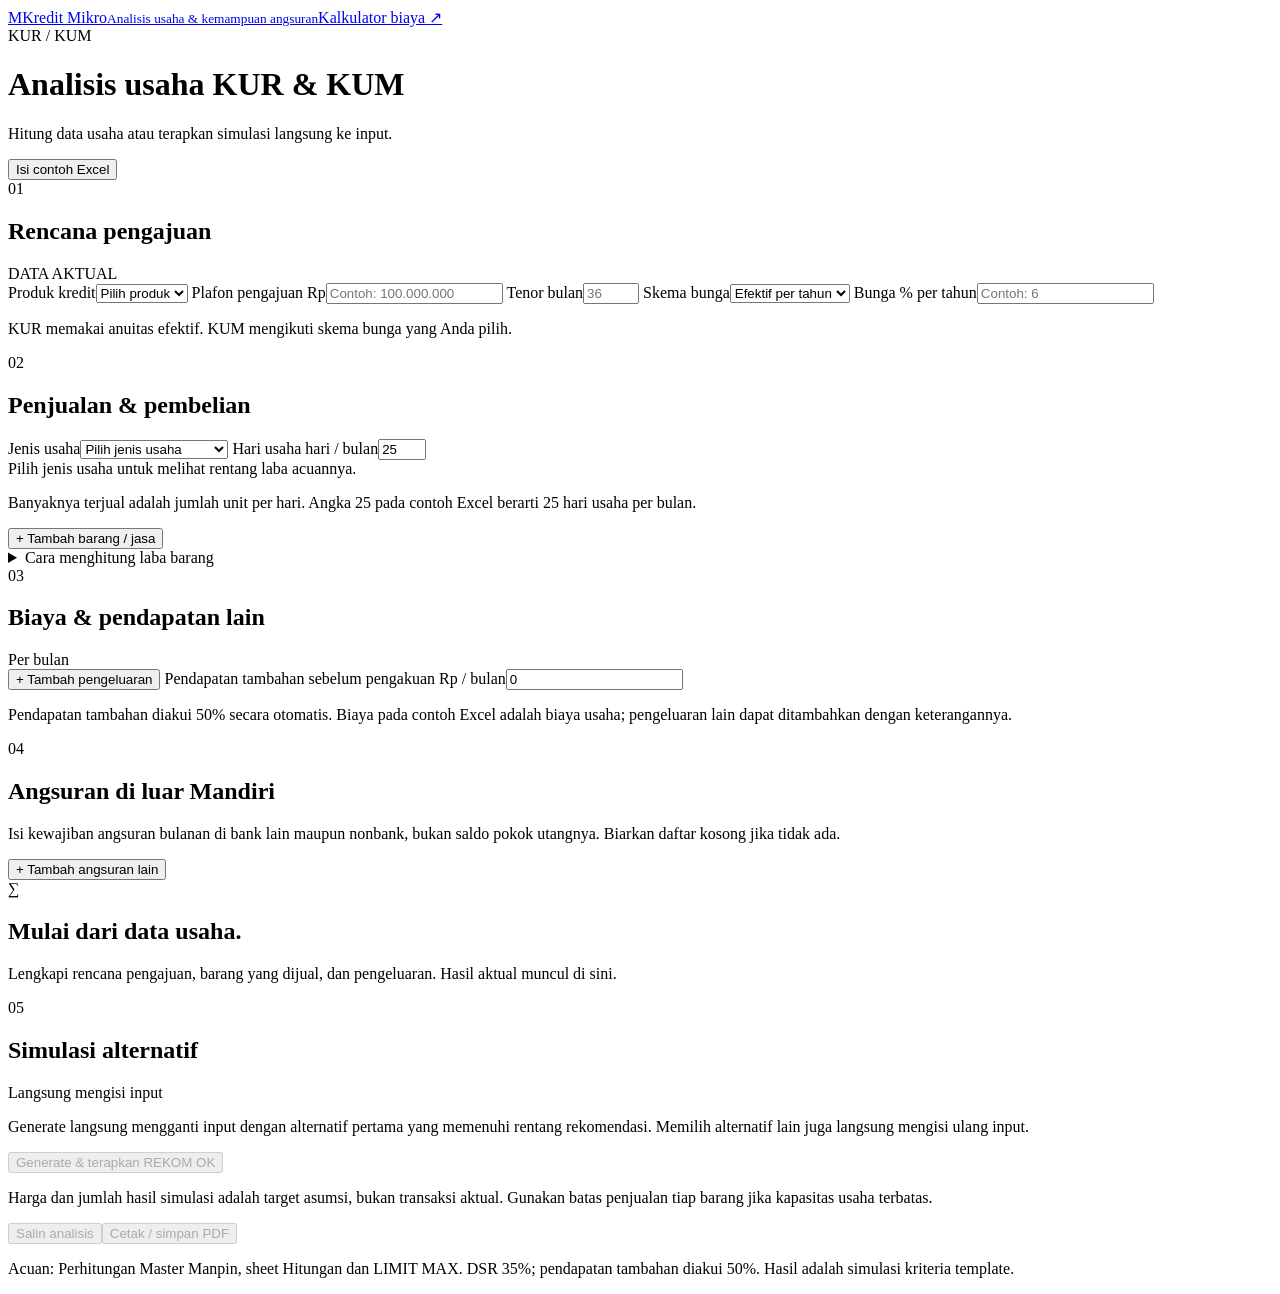
==== web/analisis.html @ 2b236a98 "Tambah analisis usaha dan simulasi KUR KUM" ====
<!doctype html>
<html lang="id">
<head>
  <meta charset="utf-8"><meta name="viewport" content="width=device-width,initial-scale=1">
  <meta name="theme-color" content="#102c51"><title>Analisis Usaha · Kredit Mikro</title>
  <link rel="stylesheet" href="/analisis.css">
  <script src="/usaha-engine.js" defer></script><script src="/analisis.js" defer></script>
</head>
<body>
<header><div class="topbar"><a href="/" class="brand"><span class="brand-mark">M</span><span>Kredit Mikro<small>Analisis usaha & kemampuan angsuran</small></span></a><a class="back" href="/">Kalkulator biaya <span aria-hidden="true">↗</span></a></div></header>
<main>
  <div class="intro"><div><div class="eyebrow">KUR / KUM</div><h1>Analisis usaha KUR & KUM</h1><p>Hitung data usaha atau terapkan simulasi langsung ke input.</p></div><button id="example" class="button secondary">Isi contoh Excel</button></div>
  <div class="layout">
  <form id="inputs" novalidate>
    <section class="card">
      <div class="section-head"><div><span class="step">01</span><h2>Rencana pengajuan</h2></div><span class="tag" data-state-label>DATA AKTUAL</span></div>
      <div class="grid two">
        <label>Produk kredit<select id="product"><option value="">Pilih produk</option><option value="KUR">KUR</option><option value="KUM">KUM</option></select></label>
        <label>Plafon pengajuan <span class="unit">Rp</span><input id="principal" type="text" inputmode="numeric" autocomplete="off" placeholder="Contoh: 100.000.000" data-money></label>
        <label>Tenor <span class="unit">bulan</span><input id="months" type="number" min="1" max="600" step="1" placeholder="36"></label>
        <label>Skema bunga<select id="scheme"><option value="efektif">Efektif per tahun</option><option value="flat">Flat per bulan</option></select></label>
        <label>Bunga <span class="unit" id="rateUnit">% per tahun</span><input id="rate" type="number" min="0" step="any" placeholder="Contoh: 6"></label>
      </div>
      <p class="hint">KUR memakai anuitas efektif. KUM mengikuti skema bunga yang Anda pilih.</p>
    </section>
    <section class="card">
      <div class="section-head"><div><span class="step">02</span><h2>Penjualan & pembelian</h2></div></div>
      <div class="grid two"><label>Jenis usaha<select id="sector"><option value="">Pilih jenis usaha</option><option value="jasa">Jasa</option><option value="makan">Warung makan</option><option value="pakaian">Pakaian jadi</option><option value="grosir">Grosir</option><option value="sembako">Kelontong / sembako</option><option value="produksi">Produksi</option></select></label>
      <label>Hari usaha <span class="unit">hari / bulan</span><input id="days" type="number" min="1" max="31" step="1" value="25"></label></div>
      <div id="sectorNote" class="notice">Pilih jenis usaha untuk melihat rentang laba acuannya.</div>
      <p class="hint">Banyaknya terjual adalah jumlah unit per hari. Angka 25 pada contoh Excel berarti 25 hari usaha per bulan.</p>
      <div id="items" class="rows"></div>
      <button type="button" class="button secondary add" id="addItem">+ Tambah barang / jasa</button>
      <details class="explain"><summary>Cara menghitung laba barang</summary><p>Penjualan = harga jual × banyaknya terjual per hari × hari usaha. Pembelian memakai harga beli dengan banyaknya yang sama. Persentase laba = (harga jual − harga beli) ÷ harga beli. Untuk jasa, harga beli diisi biaya langsung per unit layanan.</p></details>
    </section>
    <section class="card">
      <div class="section-head"><div><span class="step">03</span><h2>Biaya & pendapatan lain</h2></div><span class="tag">Per bulan</span></div>
      <div id="expenses" class="rows compact"></div>
      <button type="button" class="button secondary add" id="addExpense">+ Tambah pengeluaran</button>
      <label class="income-field">Pendapatan tambahan sebelum pengakuan <span class="unit">Rp / bulan</span><input id="otherIncome" type="text" inputmode="numeric" value="0" data-money></label>
      <p class="hint">Pendapatan tambahan diakui 50% secara otomatis. Biaya pada contoh Excel adalah biaya usaha; pengeluaran lain dapat ditambahkan dengan keterangannya.</p>
    </section>
    <section class="card">
      <div class="section-head"><div><span class="step">04</span><h2>Angsuran di luar Mandiri</h2></div></div>
      <p class="hint">Isi kewajiban angsuran bulanan di bank lain maupun nonbank, bukan saldo pokok utangnya. Biarkan daftar kosong jika tidak ada.</p>
      <div id="debts" class="rows compact"></div>
      <button type="button" class="button secondary add" id="addDebt">+ Tambah angsuran lain</button>
    </section>
  </form>
  <div class="outputs">
    <section class="card blank" id="emptyState"><span class="empty-icon" aria-hidden="true">∑</span><h2>Mulai dari data usaha.</h2><p>Lengkapi rencana pengajuan, barang yang dijual, dan pengeluaran. Hasil aktual muncul di sini.</p><ul id="validation"></ul></section>
    <div id="actual" hidden aria-live="polite">
      <section class="hero">
        <div class="hero-top"><span data-state-label>DATA AKTUAL</span><span id="status" class="status"></span></div>
        <h2 id="resultTitle"></h2><p id="resultReason"></p>
        <div class="hero-metrics"><div><span>Kapasitas angsuran Mandiri</span><strong id="capacity"></strong><small>35% pendapatan − angsuran lain</small></div><div><span>Cicilan pengajuan</span><strong id="installment"></strong><small id="coverage"></small></div></div>
      </section>
      <section class="card">
        <div class="section-head"><div><h2>Ringkasan per bulan</h2></div><span class="tag" data-state-label>DATA AKTUAL</span></div>
        <dl class="ledger" id="ledger"></dl>
        <div class="range-box"><span>Rentang kapasitas agar REKOM OK</span><strong id="targetRange"></strong><small>125–140% dari cicilan, sesuai sheet Hitungan</small></div>
        <div id="marginNote" class="notice"></div>
        <details class="explain"><summary>Lihat rincian barang & laba</summary><div class="table-scroll"><table><thead><tr><th>Barang / jasa</th><th>Unit/hari</th><th>Penjualan/bln</th><th>Laba harga</th></tr></thead><tbody id="itemResults"></tbody></table></div></details>
        <details class="explain"><summary>Dasar perhitungan & limit</summary><div id="method"></div><p>Rentang laba usaha ditampilkan sebagai pemeriksaan terpisah. Status REKOM OK mengikuti rasio pada template. Perhitungan agunan dan sheet LKN/Sheet3 tidak digunakan.</p></details>
      </section>
    </div>
    <section class="card alternatives" id="alternativesCard">
      <div class="section-head"><div><span class="step">05</span><h2>Simulasi alternatif</h2></div><span class="tag">Langsung mengisi input</span></div>
      <p>Generate langsung mengganti input dengan alternatif pertama yang memenuhi rentang rekomendasi. Memilih alternatif lain juga langsung mengisi ulang input.</p>
      <button class="button primary full" id="generate" disabled>Generate & terapkan REKOM OK</button>
      <p class="hint">Harga dan jumlah hasil simulasi adalah target asumsi, bukan transaksi aktual. Gunakan batas penjualan tiap barang jika kapasitas usaha terbatas.</p>
      <div id="simulation" hidden><label>Alternatif yang diterapkan<select id="candidate"></select></label><div id="scenarioDetail"></div></div>
      <button id="restore" class="button secondary full" hidden>Kembalikan data awal</button><div id="scenarioNotes"></div>
    </section>
    <div class="actions"><button id="copy" class="button secondary" disabled>Salin analisis</button><button id="print" class="button secondary" disabled>Cetak / simpan PDF</button></div>
    <p id="feedback" role="status"></p>
    <p class="source-note">Acuan: Perhitungan Master Manpin, sheet Hitungan dan LIMIT MAX. DSR 35%; pendapatan tambahan diakui 50%. Hasil adalah simulasi kriteria template.</p>
  </div>
  </div>
</main>
</body></html>
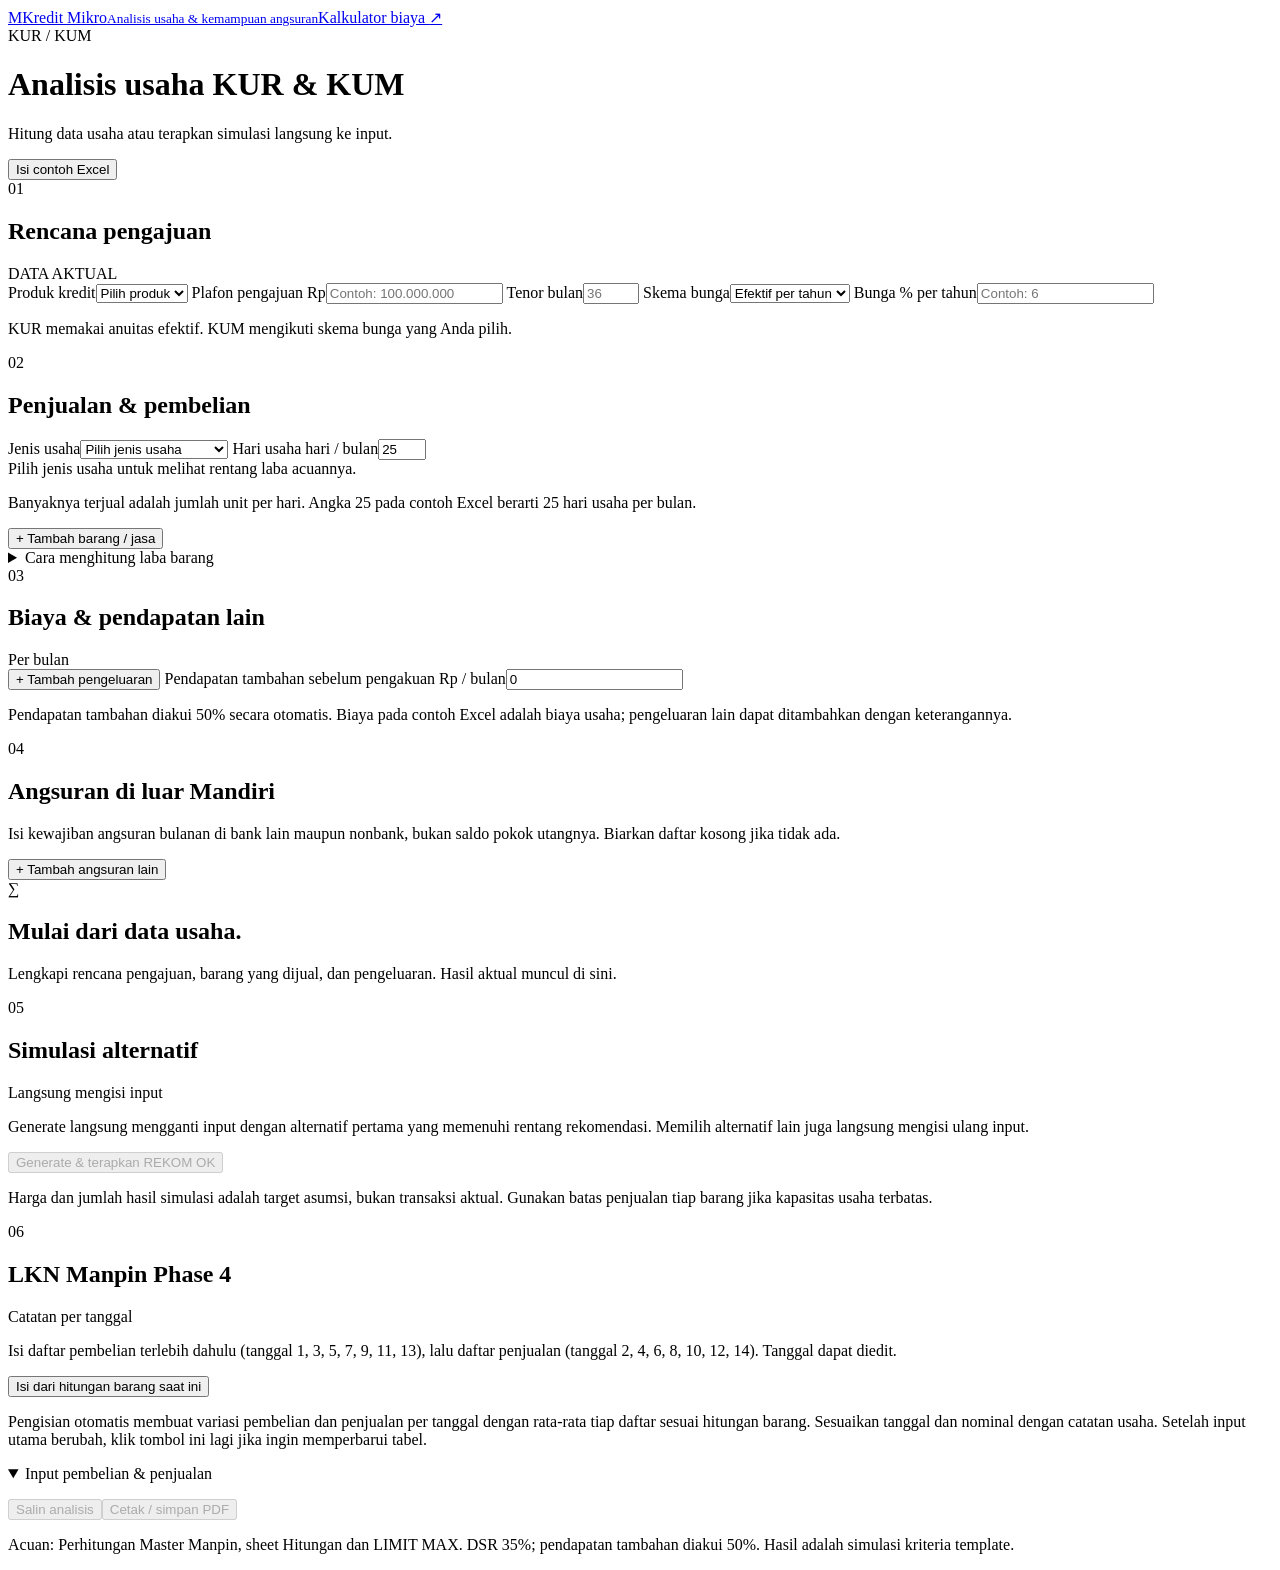
==== commit 1f9a5fd7: "Tambah LKN pembelian dan penjualan masing-masing 7 tanggal" ====
--- a/web/analisis.html
+++ b/web/analisis.html
@@ -4,7 +4,7 @@
   <meta charset="utf-8"><meta name="viewport" content="width=device-width,initial-scale=1">
   <meta name="theme-color" content="#102c51"><title>Analisis Usaha · Kredit Mikro</title>
   <link rel="stylesheet" href="/analisis.css">
-  <script src="/usaha-engine.js" defer></script><script src="/analisis.js" defer></script>
+  <script src="/usaha-engine.js" defer></script><script src="/analisis.js" defer></script><script src="/lkn.js" defer></script>
 </head>
 <body>
 <header><div class="topbar"><a href="/" class="brand"><span class="brand-mark">M</span><span>Kredit Mikro<small>Analisis usaha & kemampuan angsuran</small></span></a><a class="back" href="/">Kalkulator biaya <span aria-hidden="true">↗</span></a></div></header>
@@ -72,6 +72,16 @@
       <div id="simulation" hidden><label>Alternatif yang diterapkan<select id="candidate"></select></label><div id="scenarioDetail"></div></div>
       <button id="restore" class="button secondary full" hidden>Kembalikan data awal</button><div id="scenarioNotes"></div>
     </section>
+<section class="card" id="lknCard">
+<div class="section-head"><div><span class="step">06</span><h2>LKN Manpin Phase 4</h2></div><span class="tag">Catatan per tanggal</span></div>
+<p>Isi daftar pembelian terlebih dahulu (tanggal 1, 3, 5, 7, 9, 11, 13), lalu daftar penjualan (tanggal 2, 4, 6, 8, 10, 12, 14). Tanggal dapat diedit.</p>
+<button type="button" class="button secondary full" id="lknFill">Isi dari hitungan barang saat ini</button>
+<p class="hint">Pengisian otomatis membuat variasi pembelian dan penjualan per tanggal dengan rata-rata tiap daftar sesuai hitungan barang. Sesuaikan tanggal dan nominal dengan catatan usaha. Setelah input utama berubah, klik tombol ini lagi jika ingin memperbarui tabel.</p>
+<details class="explain" open><summary>Input pembelian & penjualan</summary><div id="lknRows" class="rows"></div></details>
+<p id="lknMessage" class="notice" role="status"></p>
+<div id="lknSummary" hidden><span id="lknStatus" class="status"></span><dl id="lknLedger" class="ledger"></dl>
+<p class="hint">Rumus LKN: rata-rata pembelian (total ÷ 7) dan rata-rata penjualan (total ÷ 7) masing-masing dikalikan hari usaha/bulan. Laba bersih = penjualan − pembelian − biaya usaha. Kapasitas = laba bersih × 35% − angsuran lain. REKOM LIMIT jika kapasitas lebih besar dari cicilan. Pendapatan tambahan tidak dimasukkan, mengikuti rumus sheet LKN.</p></div>
+</section>
     <div class="actions"><button id="copy" class="button secondary" disabled>Salin analisis</button><button id="print" class="button secondary" disabled>Cetak / simpan PDF</button></div>
     <p id="feedback" role="status"></p>
     <p class="source-note">Acuan: Perhitungan Master Manpin, sheet Hitungan dan LIMIT MAX. DSR 35%; pendapatan tambahan diakui 50%. Hasil adalah simulasi kriteria template.</p>
